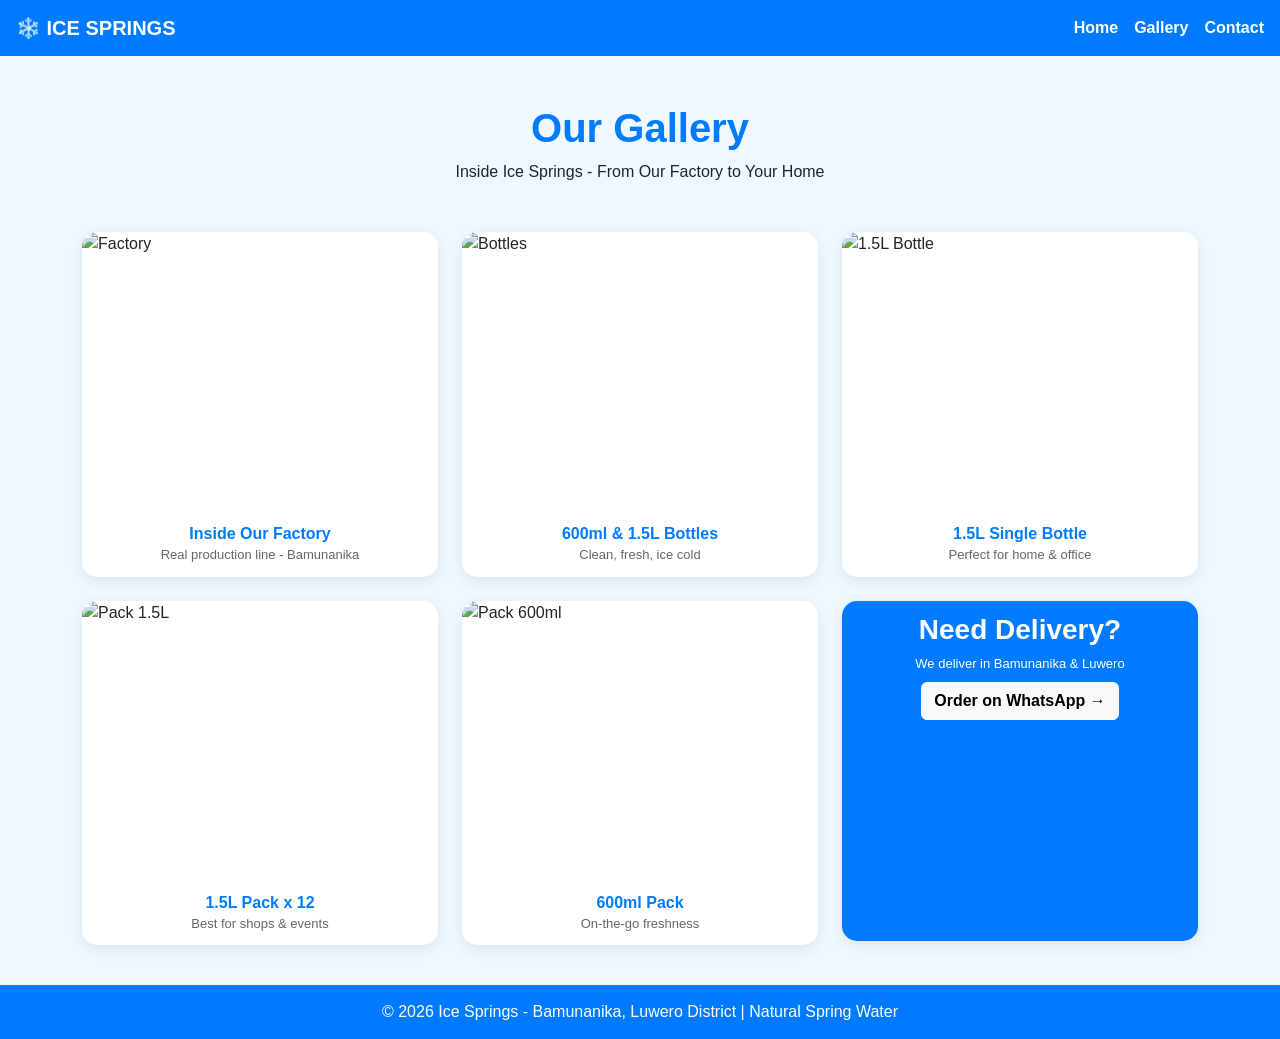
==== gallary.html @ c146cd91 "Create gallary.html" ====
<!DOCTYPE html>
<html lang="en">
<head>
<meta charset="UTF-8">
<meta name="viewport" content="width=device-width, initial-scale=1.0">
<title>Gallery - Ice Springs</title>
<link href="https://cdn.jsdelivr.net/npm/bootstrap@5.3.3/dist/css/bootstrap.min.css" rel="stylesheet">
<style>
  body { background: #f0f8ff; font-family: Arial, sans-serif; }
  .navbar { background: #007bff; }
  .navbar a { color: white !important; font-weight: bold; }
  .gallery-title { color: #007bff; font-weight: 800; }
  .gallery-card { border: none; border-radius: 15px; overflow: hidden; background: white; box-shadow: 0 4px 15px rgba(0,0,0,0.08); transition: transform .3s; cursor: pointer; }
  .gallery-card:hover { transform: scale(1.03); }
  .gallery-card img { width: 100%; height: 280px; object-fit: cover; }
  .gallery-card .card-body { padding: 12px; text-align: center; }
  .gallery-card h6 { color: #007bff; font-weight: 700; margin: 0; }
  .gallery-card p { color: #666; font-size: 13px; margin: 2px 0 0; }
  footer { background: #007bff; color: white; text-align: center; padding: 15px; margin-top: 40px; }
</style>
</head>
<body>

<nav class="navbar navbar-expand-lg px-3">
  <a class="navbar-brand" href="index.html">❄️ ICE SPRINGS</a>
  <div class="ms-auto d-flex gap-3">
    <a class="nav-link" href="index.html">Home</a>
    <a class="nav-link" href="gallery.html">Gallery</a>
    <a class="nav-link" href="index.html#contact">Contact</a>
  </div>
</nav>

<div class="container text-center my-5">
  <h1 class="gallery-title">Our Gallery</h1>
  <p>Inside Ice Springs - From Our Factory to Your Home</p>
</div>

<div class="container">
  <div class="row g-4">

    <div class="col-md-4 col-sm-6">
      <div class="card gallery-card" data-bs-toggle="modal" data-bs-target="#lightbox" onclick="showImage('factory.png','Inside Our Factory')">
        <img src="factory.png" alt="Factory">
        <div class="card-body"><h6>Inside Our Factory</h6><p>Real production line - Bamunanika</p></div>
      </div>
    </div>

    <div class="col-md-4 col-sm-6">
      <div class="card gallery-card" data-bs-toggle="modal" data-bs-target="#lightbox" onclick="showImage('bottles.png','600ml & 1.5L Bottles')">
        <img src="bottles.png" alt="Bottles">
        <div class="card-body"><h6>600ml & 1.5L Bottles</h6><p>Clean, fresh, ice cold</p></div>
      </div>
    </div>

    <div class="col-md-4 col-sm-6">
      <div class="card gallery-card" data-bs-toggle="modal" data-bs-target="#lightbox" onclick="showImage('bottle-1.5L.png','1.5L Single Bottle')">
        <img src="bottle-1.5L.png" alt="1.5L Bottle">
        <div class="card-body"><h6>1.5L Single Bottle</h6><p>Perfect for home & office</p></div>
      </div>
    </div>

    <div class="col-md-4 col-sm-6">
      <div class="card gallery-card" data-bs-toggle="modal" data-bs-target="#lightbox" onclick="showImage('pack-1.5L.png','1.5L Pack x 12')">
        <img src="pack-1.5L.png" alt="Pack 1.5L">
        <div class="card-body"><h6>1.5L Pack x 12</h6><p>Best for shops & events</p></div>
      </div>
    </div>

    <div class="col-md-4 col-sm-6">
      <div class="card gallery-card" data-bs-toggle="modal" data-bs-target="#lightbox" onclick="showImage('pack-600ml-clear.png','600ml Pack')">
        <img src="pack-600ml-clear.png" alt="Pack 600ml">
        <div class="card-body"><h6>600ml Pack</h6><p>On-the-go freshness</p></div>
      </div>
    </div>

    <div class="col-md-4 col-sm-6">
      <div class="card gallery-card" style="background:#007bff; color:white; display:flex; align-items:center; justify-content:center; min-height:340px;">
        <div class="card-body">
          <h3 style="font-weight:800;">Need Delivery?</h3>
          <p style="color:white;">We deliver in Bamunanika & Luwero</p>
          <a href="https://wa.me/256700000000" class="btn btn-light fw-bold mt-2">Order on WhatsApp →</a>
        </div>
      </div>
    </div>

  </div>
</div>

<div class="modal fade" id="lightbox" tabindex="-1">
  <div class="modal-dialog modal-dialog-centered modal-lg">
    <div class="modal-content">
      <div class="modal-header"><h5 id="lightboxTitle">Photo</h5><button type="button" class="btn-close" data-bs-dismiss="modal"></button></div>
      <div class="modal-body text-center"><img id="lightboxImg" src="" style="width:100%; border-radius:10px;"></div>
    </div>
  </div>
</div>

<footer>© 2026 Ice Springs - Bamunanika, Luwero District | Natural Spring Water</footer>

<script src="https://cdn.jsdelivr.net/npm/bootstrap@5.3.3/dist/js/bootstrap.bundle.min.js"></script>
<script>
function showImage(src, title){
  document.getElementById('lightboxImg').src = src;
  document.getElementById('lightboxTitle').innerText = title;
}
</script>
</body>
</html>
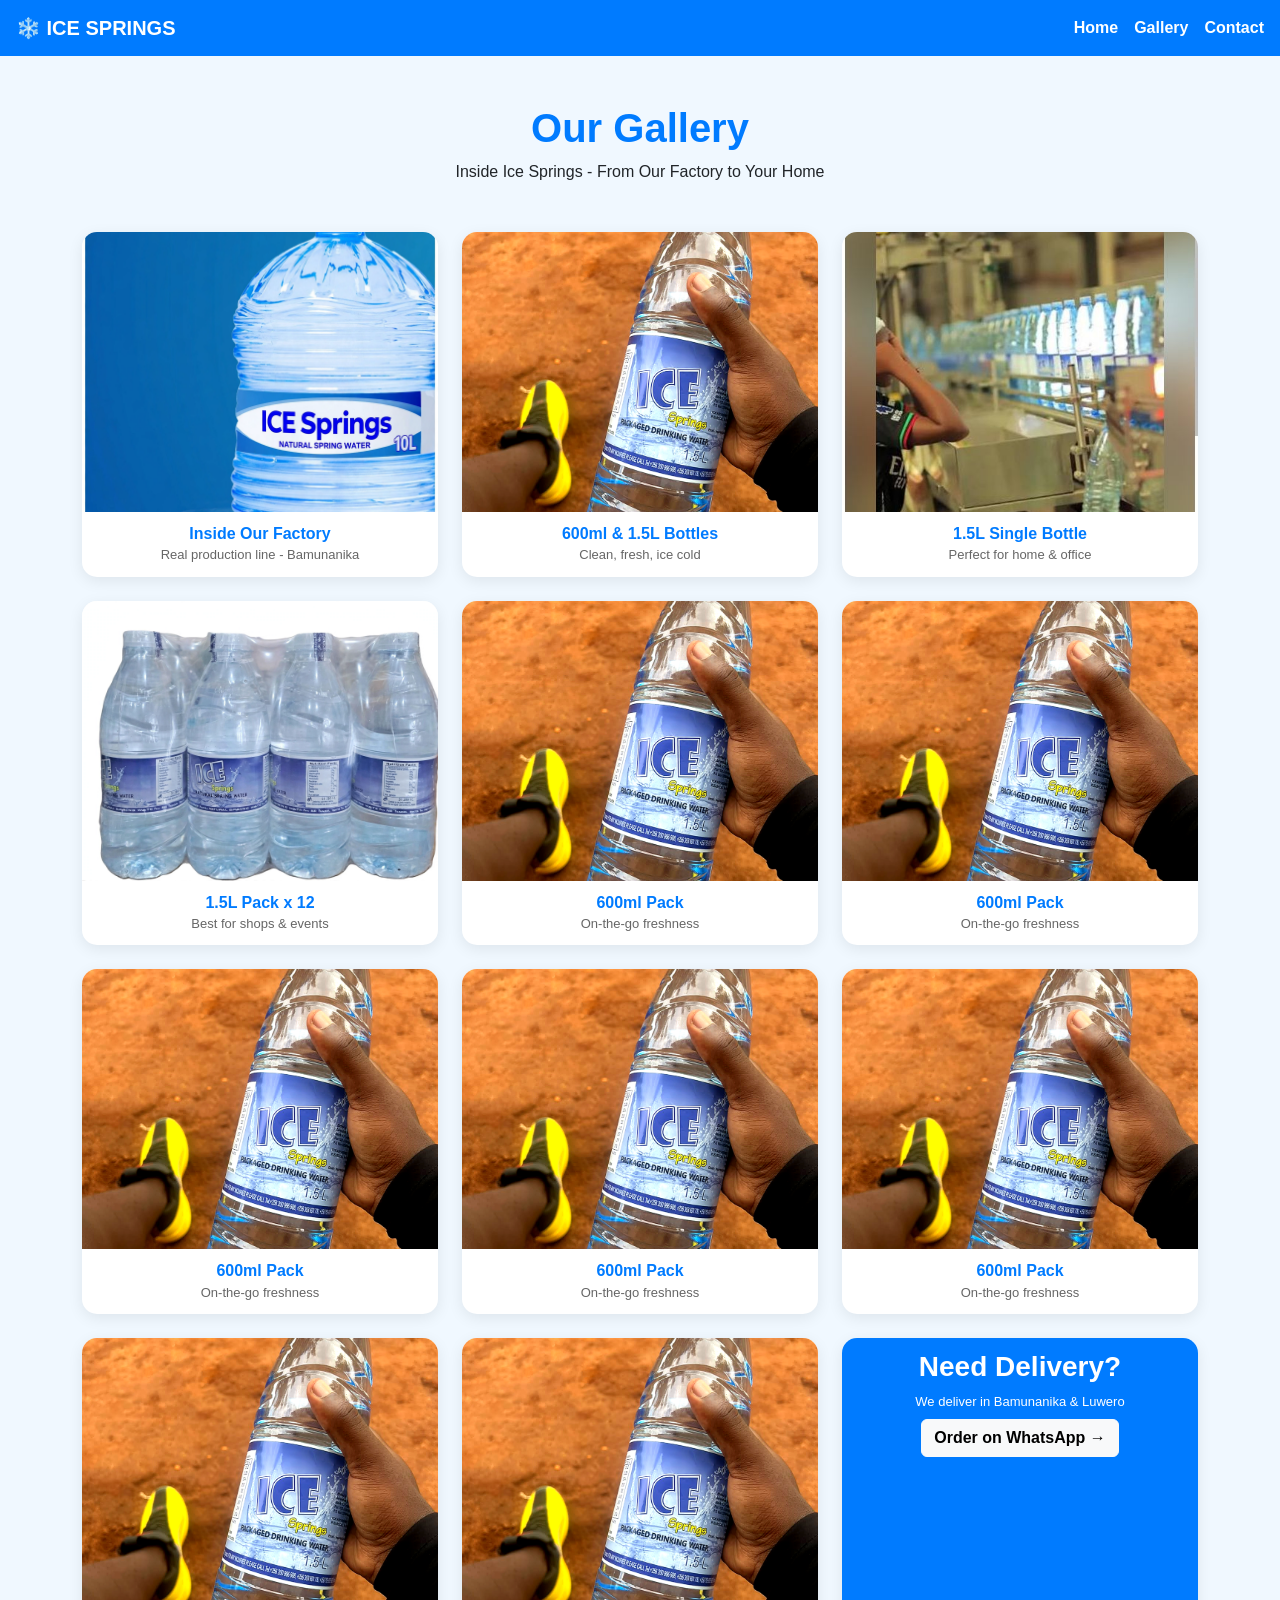
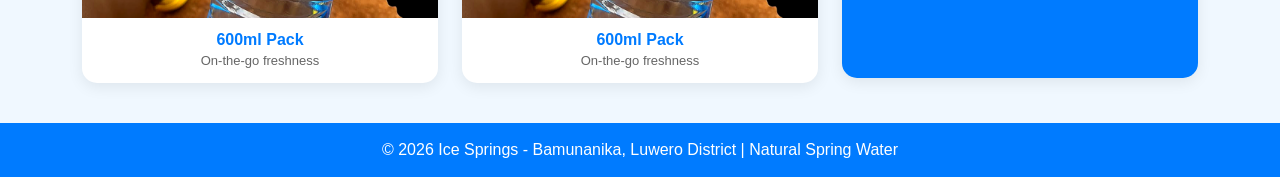
==== commit 95dc02c1: "Update gallary.html" ====
--- a/gallary.html
+++ b/gallary.html
@@ -38,42 +38,79 @@
 <div class="container">
   <div class="row g-4">
 
-    <div class="col-md-4 col-sm-6">
+    <div class="col-md-4 col-6">
       <div class="card gallery-card" data-bs-toggle="modal" data-bs-target="#lightbox" onclick="showImage('factory.png','Inside Our Factory')">
-        <img src="factory.png" alt="Factory">
+        <img src="4.jpg" style="width:30;height:40" alt="Factory">
         <div class="card-body"><h6>Inside Our Factory</h6><p>Real production line - Bamunanika</p></div>
       </div>
     </div>
 
-    <div class="col-md-4 col-sm-6">
+    <div class="col-md-4 col-6">
       <div class="card gallery-card" data-bs-toggle="modal" data-bs-target="#lightbox" onclick="showImage('bottles.png','600ml & 1.5L Bottles')">
-        <img src="bottles.png" alt="Bottles">
+        <img src="3.png"style="width:30;height:40" alt="Bottles">
         <div class="card-body"><h6>600ml & 1.5L Bottles</h6><p>Clean, fresh, ice cold</p></div>
       </div>
     </div>
 
-    <div class="col-md-4 col-sm-6">
+    <div class="col-md-4 col-6">
       <div class="card gallery-card" data-bs-toggle="modal" data-bs-target="#lightbox" onclick="showImage('bottle-1.5L.png','1.5L Single Bottle')">
-        <img src="bottle-1.5L.png" alt="1.5L Bottle">
+        <img src="1.jpeg" style="width:30;height:40" alt="1.5L Bottle">
         <div class="card-body"><h6>1.5L Single Bottle</h6><p>Perfect for home & office</p></div>
       </div>
     </div>
 
-    <div class="col-md-4 col-sm-6">
+    <div class="col-md-4 col-6">
       <div class="card gallery-card" data-bs-toggle="modal" data-bs-target="#lightbox" onclick="showImage('pack-1.5L.png','1.5L Pack x 12')">
-        <img src="pack-1.5L.png" alt="Pack 1.5L">
+        <img src="2.png"style="width:20;height:40" alt="Pack 1.5L">
         <div class="card-body"><h6>1.5L Pack x 12</h6><p>Best for shops & events</p></div>
       </div>
     </div>
 
-    <div class="col-md-4 col-sm-6">
+    <div class="col-md-4 col-6">
       <div class="card gallery-card" data-bs-toggle="modal" data-bs-target="#lightbox" onclick="showImage('pack-600ml-clear.png','600ml Pack')">
-        <img src="pack-600ml-clear.png" alt="Pack 600ml">
+        <img src="3.png"style="width:30;height:40" alt="Pack 600ml">
+        <div class="card-body"><h6>600ml Pack</h6><p>On-the-go freshness</p></div>
+      </div>
+    </div>
+     <div class="col-md-4 col-6">
+      <div class="card gallery-card" data-bs-toggle="modal" data-bs-target="#lightbox" onclick="showImage('pack-600ml-clear.png','600ml Pack')">
+        <img src="3.png"style="width:30;height:40" alt="Pack 600ml">
+        <div class="card-body"><h6>600ml Pack</h6><p>On-the-go freshness</p></div>
+      </div>
+    </div>
+ <div class="col-md-4 col-6">
+      <div class="card gallery-card" data-bs-toggle="modal" data-bs-target="#lightbox" onclick="showImage('pack-600ml-clear.png','600ml Pack')">
+        <img src="3.png"style="width:30;height:40" alt="Pack 600ml">
+        <div class="card-body"><h6>600ml Pack</h6><p>On-the-go freshness</p></div>
+      </div>
+    </div>
+ <div class="col-md-4 col-6">
+      <div class="card gallery-card" data-bs-toggle="modal" data-bs-target="#lightbox" onclick="showImage('pack-600ml-clear.png','600ml Pack')">
+        <img src="3.png"style="width: 30;height:40" alt="Pack 600ml">
+        <div class="card-body"><h6>600ml Pack</h6><p>On-the-go freshness</p></div>
+      </div>
+    </div>
+ <div class="col-md-4 col-6">
+      <div class="card gallery-card" data-bs-toggle="modal" data-bs-target="#lightbox" onclick="showImage('pack-600ml-clear.png','600ml Pack')">
+        <img src="3.png"style="width: 30;height:40" alt="Pack 600ml">
+        <div class="card-body"><h6>600ml Pack</h6><p>On-the-go freshness</p></div>
+      </div>
+    </div>
+ <div class="col-md-4 col-6">
+      <div class="card gallery-card" data-bs-toggle="modal" data-bs-target="#lightbox" onclick="showImage('pack-600ml-clear.png','600ml Pack')">
+        <img src="3.png"style="width: 30;height:40" alt="Pack 600ml">
+        <div class="card-body"><h6>600ml Pack</h6><p>On-the-go freshness</p></div>
+      </div>
+    </div>
+ <div class="col-md-4 col-6">
+      <div class="card gallery-card" data-bs-toggle="modal" data-bs-target="#lightbox" onclick="showImage('pack-600ml-clear.png','600ml Pack')">
+        <img src="3.png"style="width: 30;height:40" alt="Pack 600ml">
         <div class="card-body"><h6>600ml Pack</h6><p>On-the-go freshness</p></div>
       </div>
     </div>
 
-    <div class="col-md-4 col-sm-6">
+
+    <div class="col-md-4 col-6">
       <div class="card gallery-card" style="background:#007bff; color:white; display:flex; align-items:center; justify-content:center; min-height:340px;">
         <div class="card-body">
           <h3 style="font-weight:800;">Need Delivery?</h3>
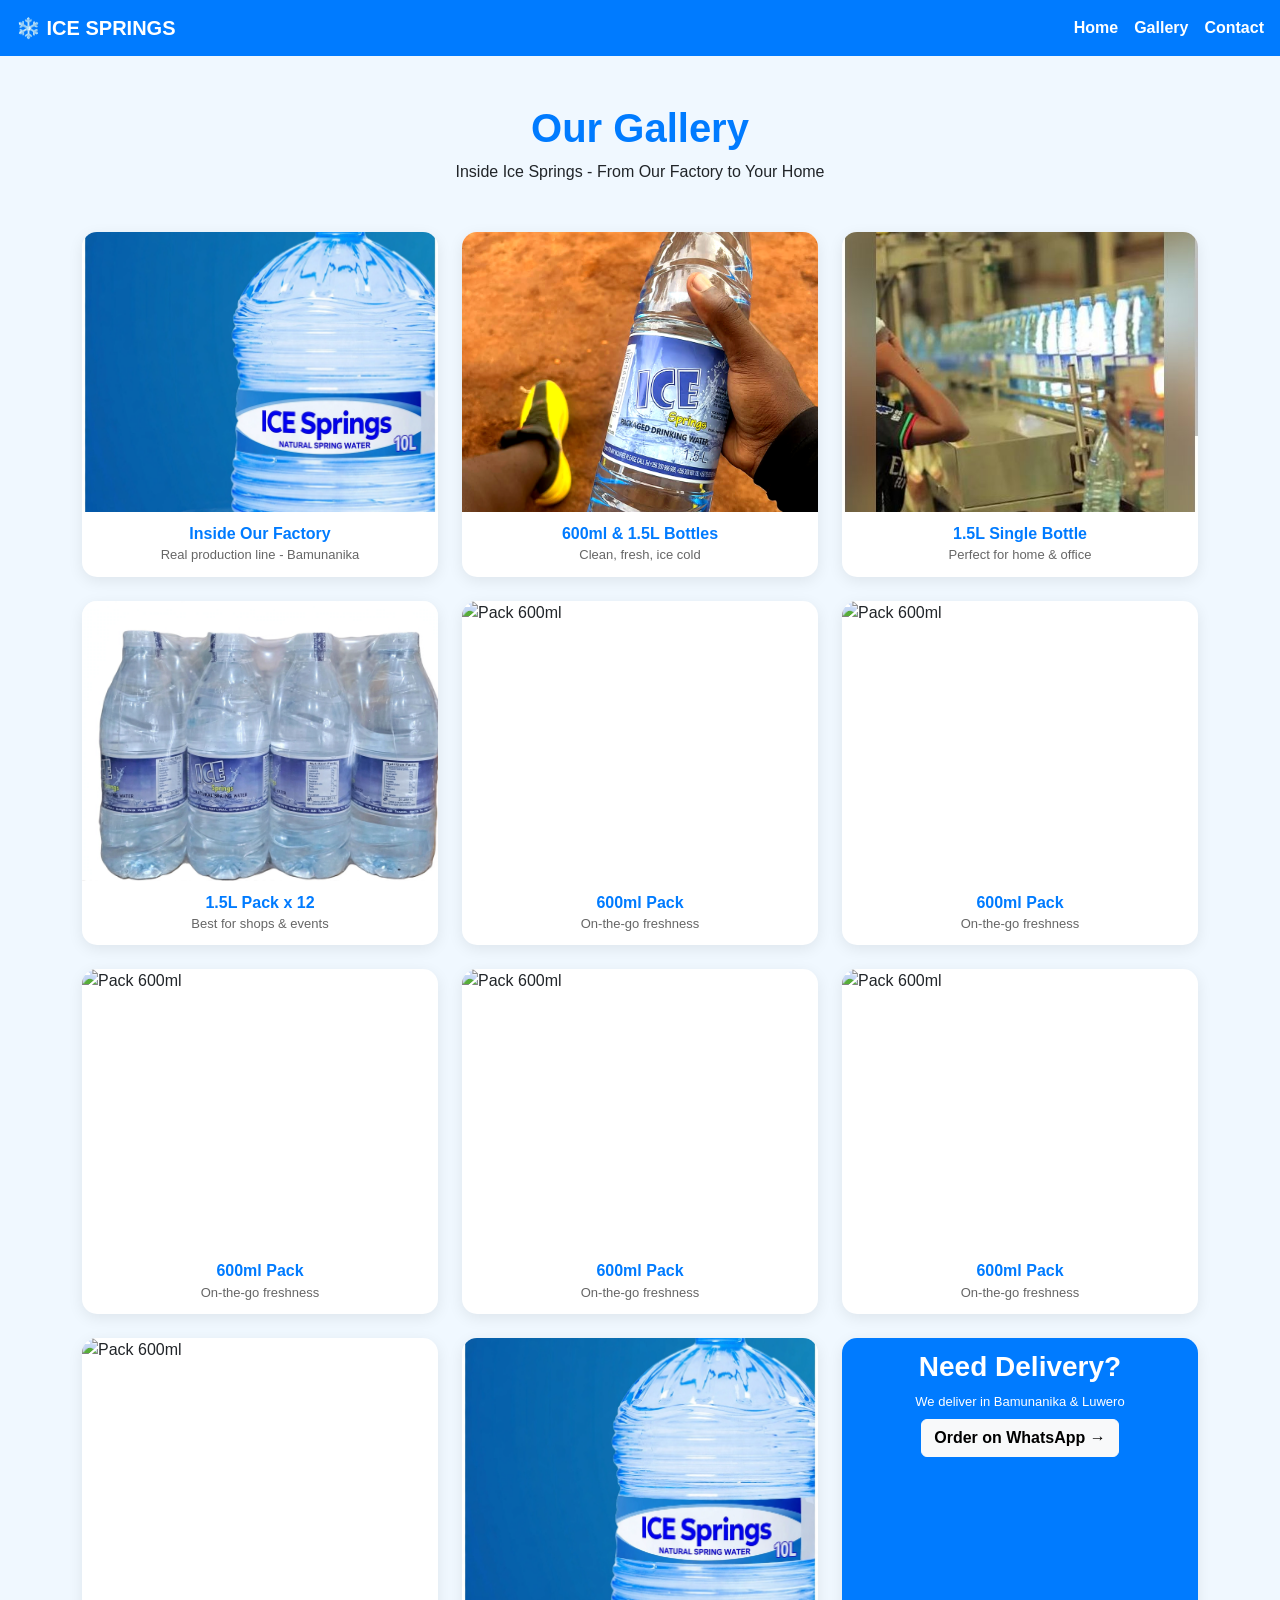
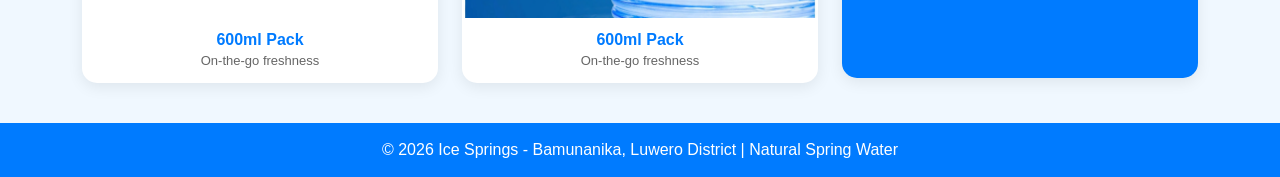
==== commit 49cfc5aa: "Update gallary.html" ====
--- a/gallary.html
+++ b/gallary.html
@@ -68,43 +68,43 @@
 
     <div class="col-md-4 col-6">
       <div class="card gallery-card" data-bs-toggle="modal" data-bs-target="#lightbox" onclick="showImage('pack-600ml-clear.png','600ml Pack')">
-        <img src="3.png"style="width:30;height:40" alt="Pack 600ml">
+        <img src="5.jpg"style="width:30;height:40" alt="Pack 600ml">
         <div class="card-body"><h6>600ml Pack</h6><p>On-the-go freshness</p></div>
       </div>
     </div>
      <div class="col-md-4 col-6">
       <div class="card gallery-card" data-bs-toggle="modal" data-bs-target="#lightbox" onclick="showImage('pack-600ml-clear.png','600ml Pack')">
-        <img src="3.png"style="width:30;height:40" alt="Pack 600ml">
+        <img src="6.jpg"style="width:30;height:40" alt="Pack 600ml">
         <div class="card-body"><h6>600ml Pack</h6><p>On-the-go freshness</p></div>
       </div>
     </div>
  <div class="col-md-4 col-6">
       <div class="card gallery-card" data-bs-toggle="modal" data-bs-target="#lightbox" onclick="showImage('pack-600ml-clear.png','600ml Pack')">
-        <img src="3.png"style="width:30;height:40" alt="Pack 600ml">
+        <img src="7.jpg"style="width:30;height:40" alt="Pack 600ml">
         <div class="card-body"><h6>600ml Pack</h6><p>On-the-go freshness</p></div>
       </div>
     </div>
  <div class="col-md-4 col-6">
       <div class="card gallery-card" data-bs-toggle="modal" data-bs-target="#lightbox" onclick="showImage('pack-600ml-clear.png','600ml Pack')">
-        <img src="3.png"style="width: 30;height:40" alt="Pack 600ml">
+        <img src="8.jpg"style="width: 30;height:40" alt="Pack 600ml">
         <div class="card-body"><h6>600ml Pack</h6><p>On-the-go freshness</p></div>
       </div>
     </div>
  <div class="col-md-4 col-6">
       <div class="card gallery-card" data-bs-toggle="modal" data-bs-target="#lightbox" onclick="showImage('pack-600ml-clear.png','600ml Pack')">
-        <img src="3.png"style="width: 30;height:40" alt="Pack 600ml">
+        <img src="9.jpg"style="width: 30;height:40" alt="Pack 600ml">
         <div class="card-body"><h6>600ml Pack</h6><p>On-the-go freshness</p></div>
       </div>
     </div>
  <div class="col-md-4 col-6">
       <div class="card gallery-card" data-bs-toggle="modal" data-bs-target="#lightbox" onclick="showImage('pack-600ml-clear.png','600ml Pack')">
-        <img src="3.png"style="width: 30;height:40" alt="Pack 600ml">
+        <img src="10.jpg"style="width: 30;height:40" alt="Pack 600ml">
         <div class="card-body"><h6>600ml Pack</h6><p>On-the-go freshness</p></div>
       </div>
     </div>
  <div class="col-md-4 col-6">
       <div class="card gallery-card" data-bs-toggle="modal" data-bs-target="#lightbox" onclick="showImage('pack-600ml-clear.png','600ml Pack')">
-        <img src="3.png"style="width: 30;height:40" alt="Pack 600ml">
+        <img src="4.jpg"style="width: 30;height:40" alt="Pack 600ml">
         <div class="card-body"><h6>600ml Pack</h6><p>On-the-go freshness</p></div>
       </div>
     </div>
